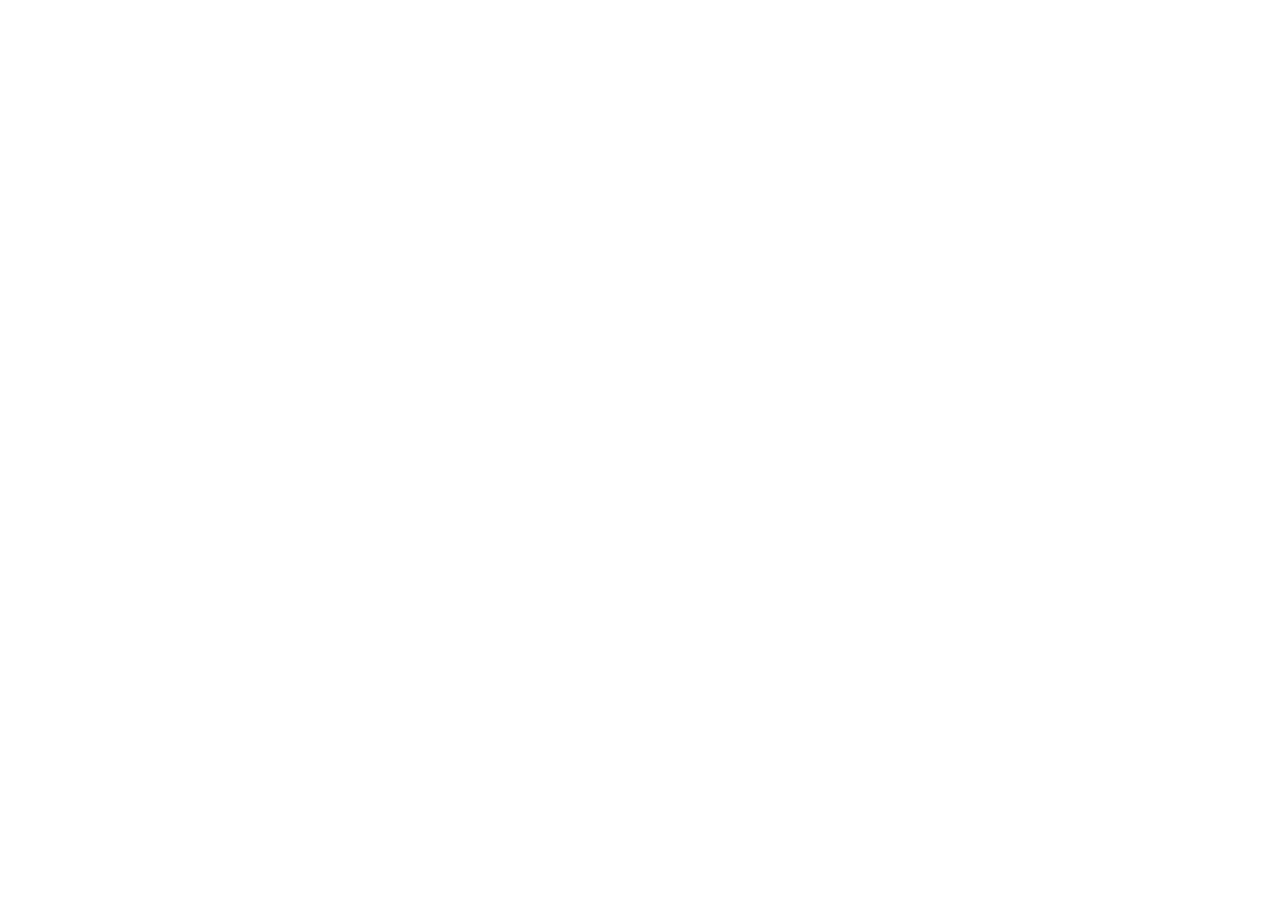
==== snake.html @ 8de21695 "Initialized html file, imported font, & setup git" ====
<!DOCTYPE html>
<html lang="en">
  <head>
    <meta charset="UTF-8" />
    <meta http-equiv="X-UA-Compatible" content="IE=edge" />
    <meta name="viewport" content="width=device-width, initial-scale=1.0" />
    <title>Snake Game</title>
  </head>
  <body></body>
</html>
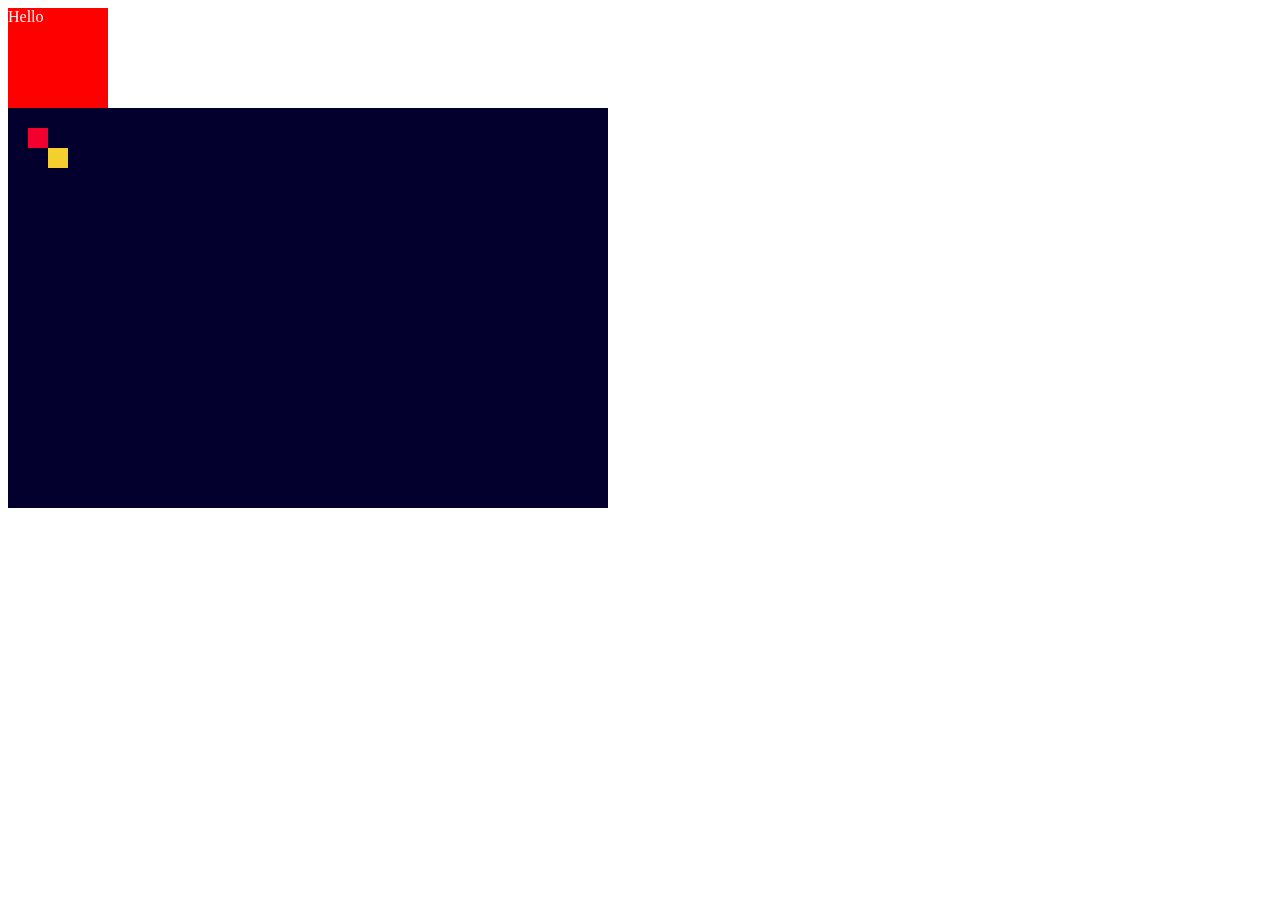
==== commit 40848269: "Updated snake HTML, added reference to JS files" ====
--- a/snake.html
+++ b/snake.html
@@ -7,4 +7,6 @@
     <title>Snake Game</title>
   </head>
   <body></body>
+  <!-- Script needs to be module type for export/import of function to work -->
+  <script type="module" src="main.js"></script>
 </html>
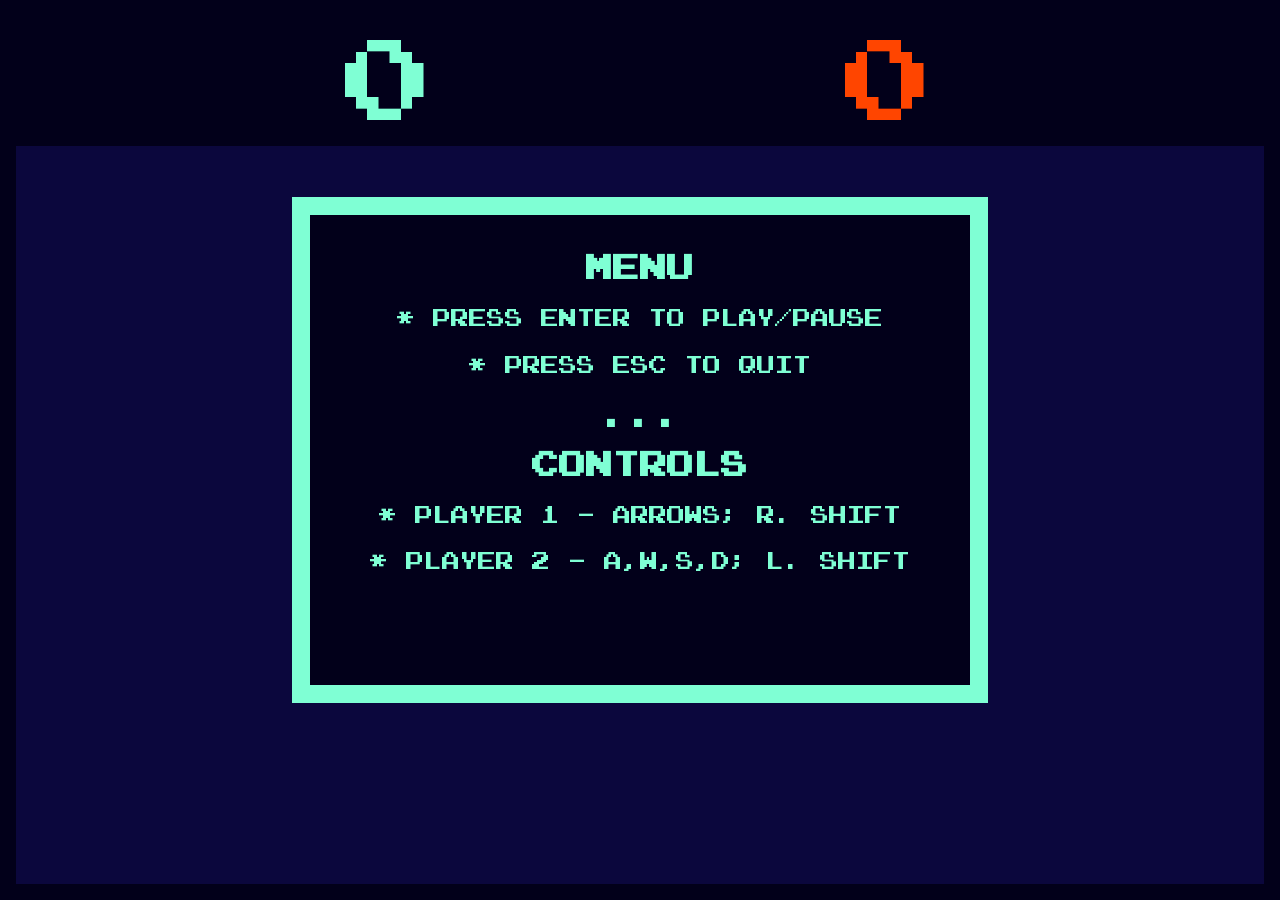
==== commit 608c1b3b: "Updated HTML layout and setup initial CSS" ====
--- a/snake.html
+++ b/snake.html
@@ -5,8 +5,31 @@
     <meta http-equiv="X-UA-Compatible" content="IE=edge" />
     <meta name="viewport" content="width=device-width, initial-scale=1.0" />
     <title>Snake Game</title>
+    <link rel="stylesheet" href="./snake.css" />
   </head>
-  <body></body>
+  <body>
+    <section id="startMenuSection"></section>
+    <section id="gameSection">
+      <section id="scoreboardContainer">
+        <div id="P1Scoreboard" class="scores">0</div>
+
+        <!-- P2 Scoreboard to be appended in JS file -->
+        <!-- Comment out in final production -->
+        <div id="P2Scoreboard" class="scores">0</div>
+      </section>
+      <section id="gameboardContainer"></section>
+      <section id="informationContainer">
+        <h2>MENU</h2>
+        <p class="menuItemText">* PRESS ENTER TO PLAY/PAUSE</p>
+        <p class="menuItemText">* PRESS ESC TO QUIT</p>
+        <h2>...</h2>
+        <h2>CONTROLS</h2>
+        <p class="menuItemText">* PLAYER 1 - ARROWS; R. SHIFT</p>
+        <p class="menuItemText">* PLAYER 2 - A,W,S,D; L. SHIFT</p>
+      </section>
+    </section>
+    <section id="creditsSection"></section>
+  </body>
   <!-- Script needs to be module type for export/import of function to work -->
-  <script type="module" src="main.js"></script>
+  <!-- <script type="module" src="main.js"></script> -->
 </html>
--- a/snake.css
+++ b/snake.css
@@ -0,0 +1,70 @@
+@font-face {
+  font-family: "PressStartP2";
+  src: url("./fonts/press_start_2p/PressStart2P-vaV7.ttf");
+}
+body {
+  background-color: #03002e;
+  margin: 0%;
+  font-family: "PressStartP2", "Courier New", Courier, monospace;
+}
+#gameSection {
+  box-sizing: border-box;
+  border: 1em solid #02001a;
+  min-width: 100vw;
+  min-height: 100vh;
+  position: relative;
+  display: grid;
+}
+#scoreboardContainer {
+  background-color: #02001a;
+  width: 100%;
+  height: 15%;
+  position: absolute;
+  display: flex;
+  align-items: center;
+  justify-content: center;
+}
+.scores {
+  color: white;
+  text-align: center;
+  font-size: 10vh;
+  width: 40%;
+  height: 20%;
+  margin-bottom: 6vh;
+}
+#P1Scoreboard {
+  color: aquamarine;
+}
+#P2Scoreboard {
+  color: orangered;
+}
+#gameboardContainer {
+  /* Temp background color, use #03002e for final production */
+  background-color: #0b073d;
+
+  width: 100%;
+  height: 85%;
+  top: 15%;
+  position: relative;
+  align-items: center;
+  justify-content: center;
+}
+#informationContainer {
+  font-size: 2vh;
+  border: 1em solid aquamarine;
+  padding: 1em;
+  color: aquamarine;
+  background-color: #02001a;
+  width: 50%;
+  height: 50%;
+  left: 50%;
+  top: 50%;
+  position: absolute;
+  transform: translate(-50%, -50%);
+  /* display: none / table - to hide / turn on*/
+  display: table;
+  text-align: center;
+}
+.menuItemText {
+  line-height: 1.6;
+}
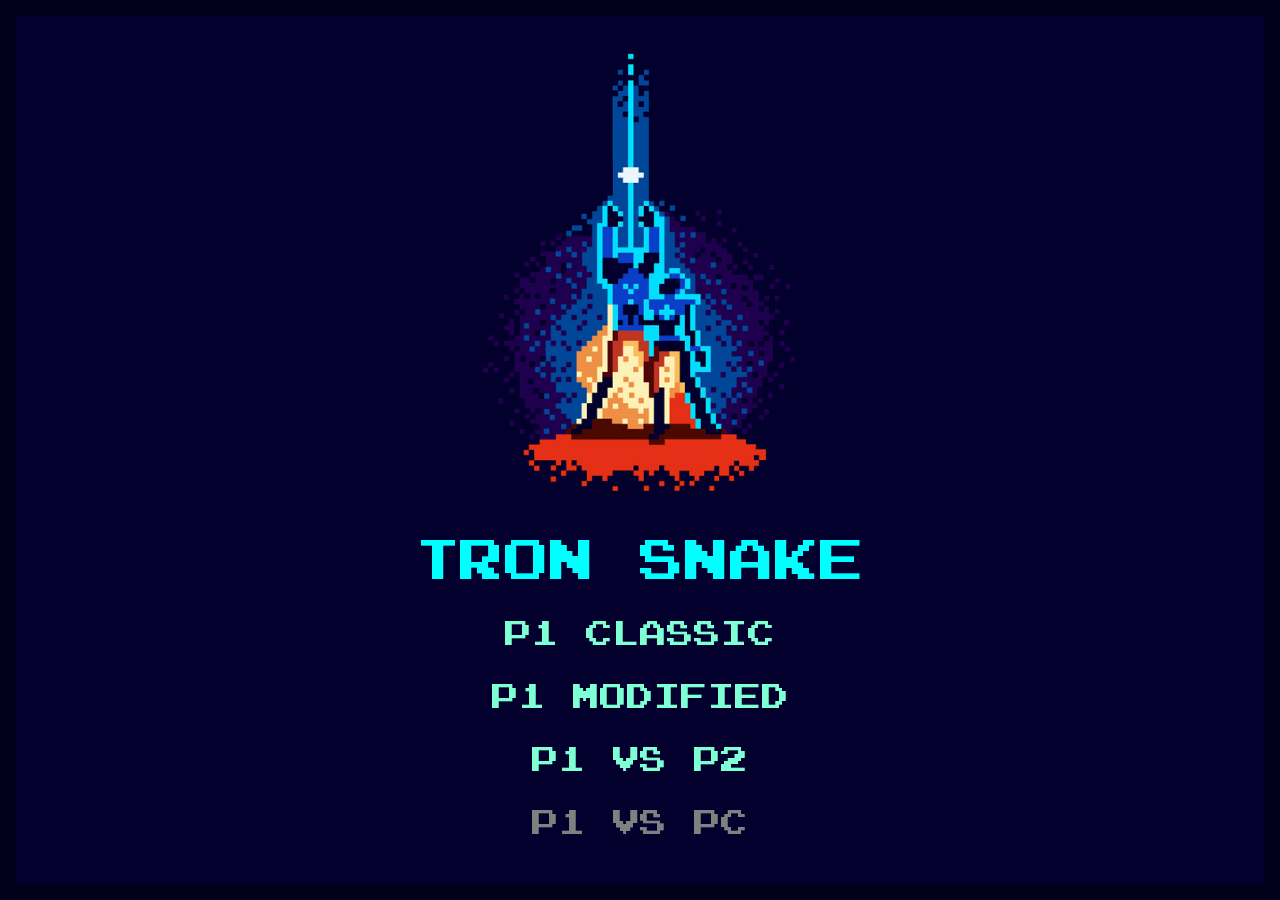
==== commit 7b548d54: "Added Start Menu Section and updated CSS for it" ====
--- a/snake.html
+++ b/snake.html
@@ -8,7 +8,21 @@
     <link rel="stylesheet" href="./snake.css" />
   </head>
   <body>
-    <section id="startMenuSection"></section>
+    <section id="startMenuSection">
+      <div id="smartMenuContainer">
+        <img
+          id="startMenuLogo"
+          src="./image/pixel_tron_by_Royce_Hare_flickr.png"
+          alt="Pixel Tron by Royce Hare"
+        />
+        <div id="startMenuTitle">TRON SNAKE</div>
+        <!-- Switch between class name, to maskout option, "startMenuItem" or "startMenuNull" -->
+        <div id="startMenuItem1" class="startMenuItem">P1 CLASSIC</div>
+        <div id="startMenuItem2" class="startMenuItem">P1 MODIFIED</div>
+        <div id="startMenuItem3" class="startMenuItem">P1 VS P2</div>
+        <div id="startMenuItem4" class="startMenuNull">P1 VS PC</div>
+      </div>
+    </section>
     <section id="gameSection">
       <section id="scoreboardContainer">
         <div id="P1Scoreboard" class="scores">0</div>
--- a/snake.css
+++ b/snake.css
@@ -68,3 +68,58 @@
 .menuItemText {
   line-height: 1.6;
 }
+#startMenuSection {
+  box-sizing: border-box;
+  border: 1em solid #02001a;
+  min-width: 100vw;
+  min-height: 100vh;
+  position: relative;
+  display: grid;
+  align-items: center;
+  justify-content: center;
+}
+#startMenuLogo {
+  height: 50vh;
+  width: auto;
+  object-fit: cover;
+  margin: auto;
+}
+#smartMenuContainer {
+  display: flex;
+  flex-direction: column;
+  position: relative;
+  display: grid;
+  align-items: center;
+  justify-content: center;
+  text-align: center;
+}
+#startMenuTitle {
+  color: cyan;
+  text-align: center;
+  font-size: 5vh;
+  margin-top: 5vh;
+  margin-bottom: 2vh;
+}
+.startMenuItem {
+  color: aquamarine;
+  text-align: center;
+  font-size: 3vh;
+  margin-top: 2vh;
+  margin-bottom: 2vh;
+}
+.startMenuItem:hover {
+  color: orangered;
+  transition-duration: 250ms;
+}
+.startMenuNull {
+  color: gray;
+  text-align: center;
+  font-size: 3vh;
+  margin-top: 2vh;
+  margin-bottom: 2vh;
+}
+
+/* Toggle this on and off to show all of the gameSection */
+#gameSection {
+  display: none;
+}
